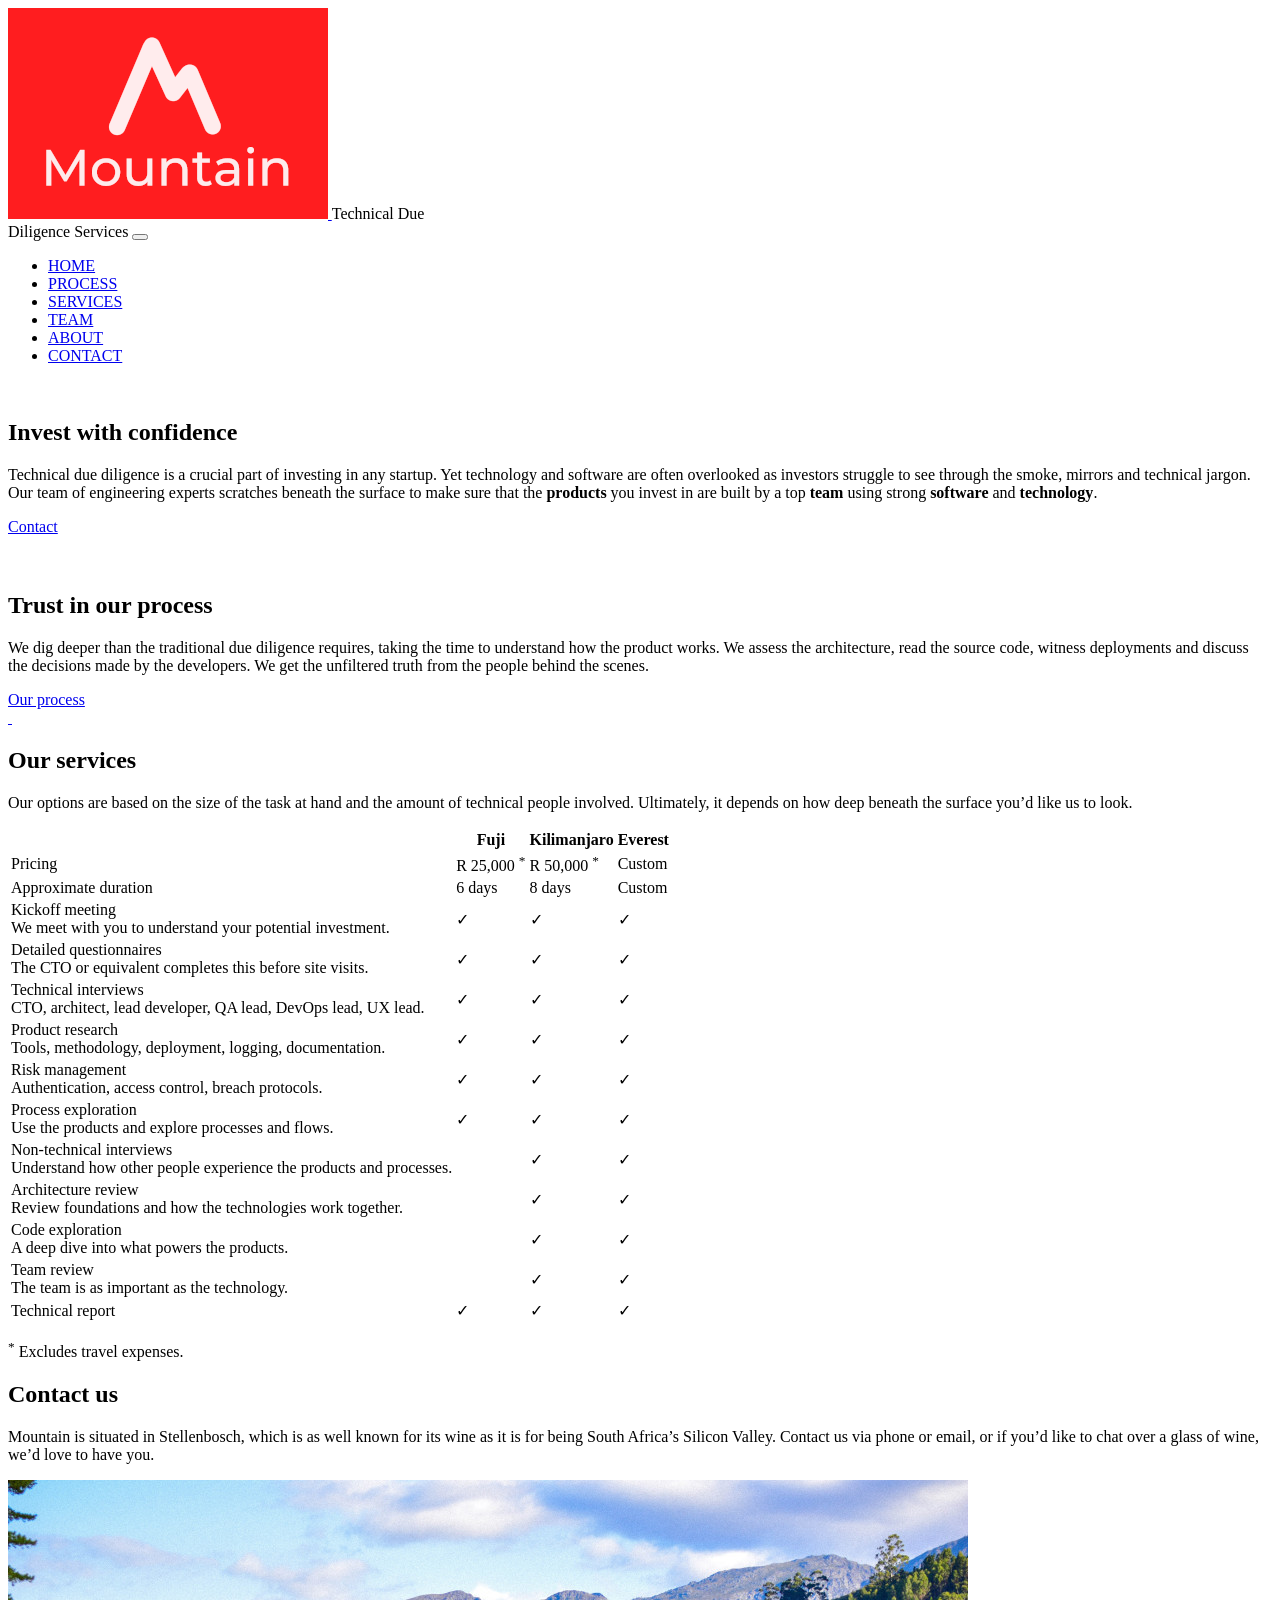
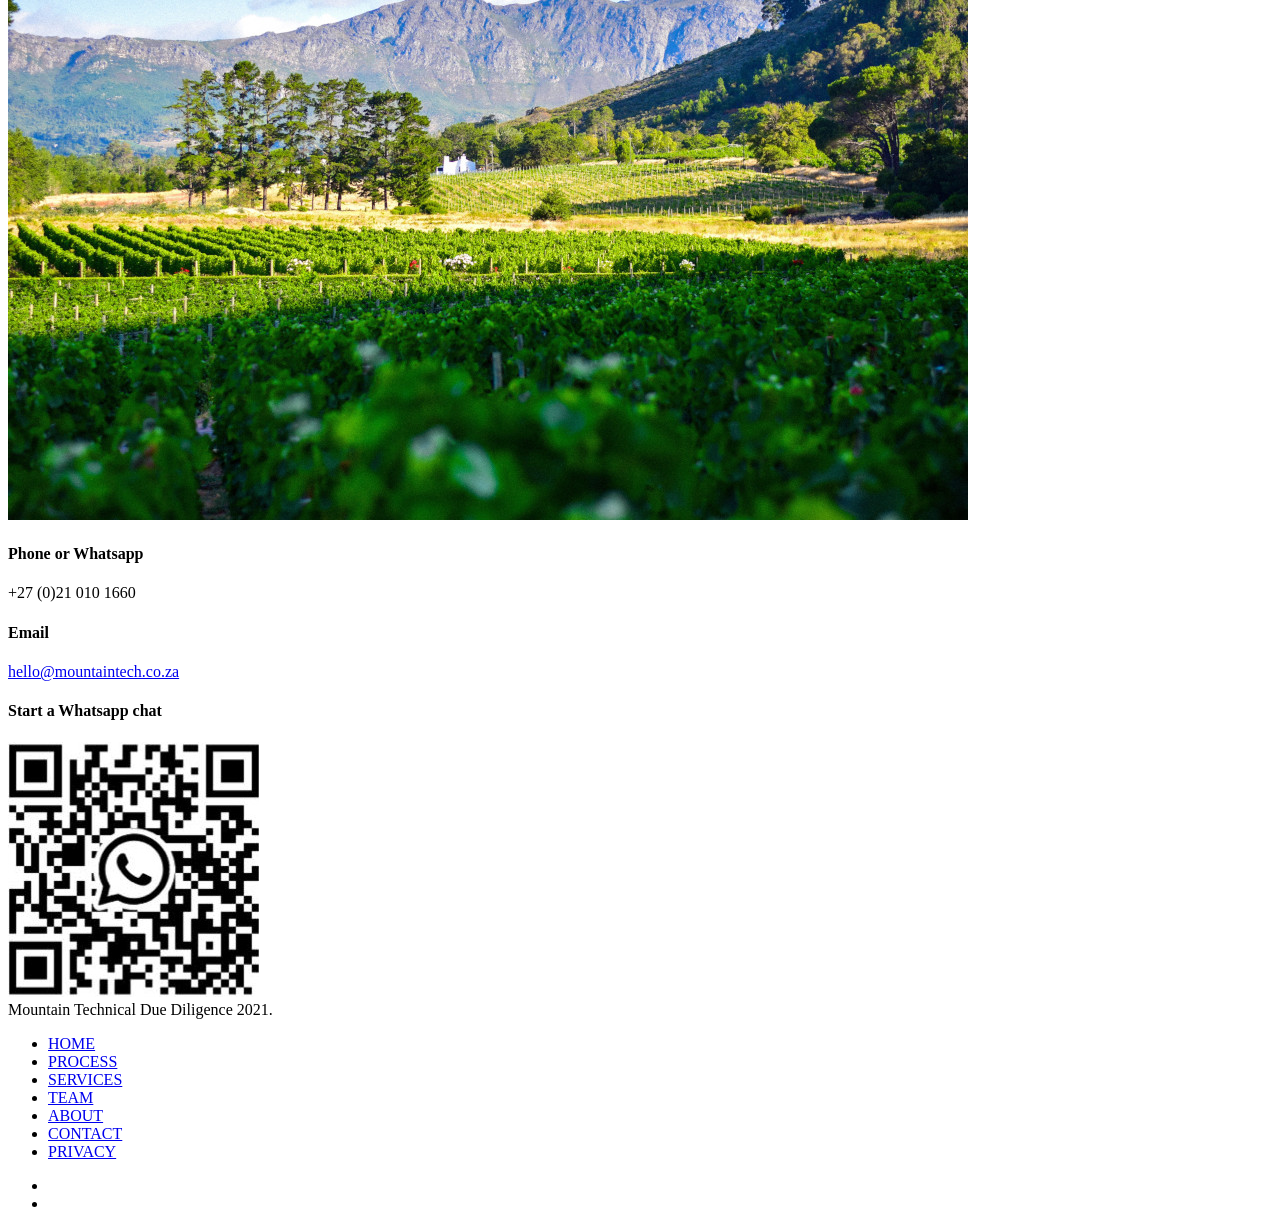
==== index.html @ 65ed91a9 "Initial import" ====
<!DOCTYPE html>
<html lang="en">

<head>
	<meta name="generator" content="Hugo 0.88.1" />

    <meta charset="UTF-8"/>
<meta name="viewport" content="width=device-width, initial-scale=1.0"/>
<meta http-equiv="X-UA-Compatible" content="ie=edge"/>
<meta name="description" content="Mountain Technical Due Diligence Services lets investors invest with confidence in software and technology companies and start-ups.">

<title>Mountain - Technical Due Diligence Services</title>
<style>
     
    .rad-fade-in {
        will-change: opacity, transform;
        animation-name: rad-fade-in-fallback;
        animation-duration: 5s;
        animation-fill-mode: both;
    }

    @keyframes rad-fade-in-fallback {
        0% {
            opacity: 0;
        }

        75% {
            opacity: 0;
        }

        100% {
            opacity: 1;
        }
    }

    .fonts-loaded .rad-fade-in.rad-waiting {
        animation-name: none;
        opacity: 0;
    }

    .fonts-loaded .rad-fade-in.rad-animate {
        animation-name: rad-fade-in;
        animation-duration: 1.1s;
        animation-fill-mode: both;
    }

    @keyframes rad-fade-in {
        0% {
            opacity: 0;
        }

        100% {
            opacity: 1;
        }
    }

     
    .rad-fade-in-long {
        will-change: opacity, transform;
        animation-name: rad-fade-in-long-fallback;
        animation-duration: 8s;
        animation-fill-mode: both;
    }

    @keyframes rad-fade-in-long-fallback {
        0% {
            opacity: 0;
        }

        75% {
            opacity: 0;
        }

        100% {
            opacity: 1;
        }
    }

    .fonts-loaded .rad-fade-in-long.rad-waiting {
        animation-name: none;
        opacity: 0;
    }

    .fonts-loaded .rad-fade-in-long.rad-animate {
        animation-name: rad-fade-in-long;
        animation-duration: 2s;
        animation-fill-mode: both;
    }

    @keyframes rad-fade-in-long {
        0% {
            opacity: 0;
        }

        20% {
            opacity: 0;
        }

        100% {
            opacity: 1;
        }
    }

     
    .rad-fade-down {
        will-change: opacity, transform;
        animation-name: rad-fade-down-fallback;
        animation-duration: 5s;
        animation-fill-mode: both;
        transform: translateY(-30px);
    }

    @keyframes rad-fade-down-fallback {
        0% {
            opacity: 0;
            transform: translateY(-30px);
        }

        75% {
            opacity: 0;
            transform: translateY(-30px);
        }

        100% {
            opacity: 1;
            transform: translateY(0);
        }
    }

    .fonts-loaded .rad-fade-down.rad-waiting {
        animation-name: none;
        opacity: 0;
        transform: translateY(-30px);
    }

    .fonts-loaded .rad-fade-down.rad-animate {
        animation-name: rad-fade-down;
        animation-duration: 1.1s;
    }

    @keyframes rad-fade-down {
        0% {
            opacity: 0;
            transform: translateY(-30px);
        }

        100% {
            opacity: 1;
            transform: translateY(0);
        }
    }

     
    .rad-scale-down {
        will-change: opacity, transform;
        animation-name: rad-scale-down-fallback;
        animation-duration: 5s;
        animation-fill-mode: both;
        transform-origin: 50% 0;
    }

    @keyframes rad-scale-down-fallback {
        0% {
            opacity: 0;
            transform: scaleY(0.95);
        }

        75% {
            opacity: 0;
            transform: scaleY(0.95);
        }

        100% {
            opacity: 1;
            transform: scaleY(1);
        }
    }

    .fonts-loaded .rad-scale-down.rad-waiting {
        animation-name: none;
        opacity: 0;
        transform: scaleY(0.95);
    }

    .fonts-loaded .rad-scale-down.rad-animate {
        animation-name: rad-scale-down;
        animation-duration: 1.1s;
        animation-fill-mode: both;
    }

    @keyframes rad-scale-down {
        0% {
            opacity: 0;
            transform: scaleY(0.95);
        }

        100% {
            opacity: 1;
            transform: scaleY(1);
        }
    }
</style>


<link rel="stylesheet" href="https://mountaintech.co.za/css/main.css"/>

<link rel="stylesheet" href="https://mountaintech.co.za/css/rad-icons.css"/>

<link rel="stylesheet" href="https://mountaintech.co.za/css/custom.css"/>



<script async src="https://www.googletagmanager.com/gtag/js?id=G-K83ETM5G58"></script>
<script>
  window.dataLayer = window.dataLayer || [];
  function gtag(){dataLayer.push(arguments);}
  gtag('js', new Date());

  gtag('config', 'G-K83ETM5G58');
</script>

<link rel="apple-touch-icon" sizes="180x180" href="/apple-touch-icon.png">
<link rel="icon" type="image/png" sizes="32x32" href="/favicon-32x32.png">
<link rel="icon" type="image/png" sizes="16x16" href="/favicon-16x16.png">
<link rel="manifest" href="/site.webmanifest">


    


</head>

<body>

	<header class="header fixed-top rad-animation-group" id="header">
  <div class="container rad-fade-in">
    <nav class="navbar navbar-expand-lg navbar-light p-0">
      <a class="navbar-brand" href="https://mountaintech.co.za/">
      
        <img
          class="img-responsive"          
          src="/img/logo-transparent.png"
          srcset="/img/logo-transparent.png 1x, /img/logo-transparent@2x.png 2x"
          alt="Header Logo"
        />
      </a>
      <span class="ml-2">
      Technical Due<br />Diligence Services
      </span>
      <button
        class="navbar-toggler"
        type="button"
        data-toggle="collapse"
        data-target="#navbarSupportedContent, #header"
        aria-controls="navbarSupportedContent"
        aria-expanded="false"
        aria-label="Toggle navigation"
      >
        <span class="navbar-toggler-icon"></span>
      </button>

      <div class="collapse navbar-collapse" id="navbarSupportedContent">
        <ul class="navbar-nav ml-lg-auto">
          <li class="nav-item">
            <a class="nav-link" href="https://mountaintech.co.za/">HOME</a>
          </li>
          
          <li class="nav-item">
            <a data-scroll class="nav-link" href="/process/"
              >PROCESS</a
            >
          </li>
          
          <li class="nav-item">
            <a data-scroll class="nav-link" href="/#services"
              >SERVICES</a
            >
          </li>
          
          <li class="nav-item">
            <a data-scroll class="nav-link" href="/team/"
              >TEAM</a
            >
          </li>
          
          <li class="nav-item">
            <a data-scroll class="nav-link" href="/about-us/"
              >ABOUT</a
            >
          </li>
          
          <li class="nav-item">
            <a data-scroll class="nav-link" href="/#contact"
              >CONTACT</a
            >
          </li>
          
        </ul>
      </div>
    </nav>
  </div>
</header>


	
	
<section class="rad-showcase rad-showcase--index rad-animation-group rad-fade-down">
  <div class="rad-showcase__bg">
    <img
      class="lozad img-responsive"
      src="[data-uri]"
      data-src="https://mountaintech.co.za/img/showcase/showcase.png"
      data-srcset="https://mountaintech.co.za/img/showcase/showcase.png 1x, https://mountaintech.co.za/img/showcase/showcase@2x.png 2x"
      alt=""
    />
  </div>
  <div class="container">
    <div class="row">
      <div class="col-12 col-sm-12 col-md-8 col-lg-7 col-xl-6 mt-lg-0 mt-sm-4">
        <h1 class="display-1">
          Invest with confidence
          <br />
          <span
            ></span
          >
        </h1>
        <p class="lead">
          Technical due diligence is a crucial part of investing in any startup. Yet technology and software are often overlooked as investors struggle to see through the smoke, mirrors and technical jargon. Our team of engineering experts scratches beneath the surface to make sure that the <b>products</b> you invest in are built by a top <b>team</b> using strong <b>software</b> and <b>technology</b>.
        </p>
        <a
          href="#contact"
          class="btn btn-primary"
        >
          <i class="icon-mail-fill"></i>
          Contact
        </a>
      </div>
    </div>
    
  </div>
  <div class="rad-showcase__bg rad-showcase__bg--mobile">
    <img
      class="lozad img-responsive"
      src="[data-uri]"
      data-src="https://mountaintech.co.za/img/showcase/showcase-mobile.jpg"
      alt=""
    />
  </div>
</section>


	
	
<section class="section rad-animation-group pb-0" id="about">
  <div class="container rad-fade-down">
    <div class="row d-flex flex-column-reverse flex-md-row">
      <div class="about__profile-picture col-12 col-md-6">
        <img
          class="lozad img-responsive image-left-overflow"
          src="[data-uri]"
          data-src="https://mountaintech.co.za/img/who-am-i/user-picture.png"
          data-srcset="https://mountaintech.co.za/img/who-am-i/user-picture.png 1x, https://mountaintech.co.za/img/who-am-i/user-picture@2x.png 2x"
          alt="Profile Picture"
        />
      </div>
      <div class="col-12 col-md-6 my-auto my-auto">
        <h2>Trust in our process</h2>
        <p class="lead">
          <p class="lead"> We dig deeper than the traditional due diligence requires, taking the time to understand how the product works. We assess the architecture, read the source code, witness deployments and discuss the decisions made by the developers. We get the unfiltered truth from the people behind the scenes. </p>
        </p>
        <a
          href="https://mountaintech.co.za/process/"
          class="btn btn-primary"
        >
          <i class="icon-smile-fill"></i>
          Our process
        </a>
      </div>
    </div>
  </div>
</section>


	
	


<a href="." name="services">&nbsp;</a>
<section class="section rad-animation-group" id="services">
    <div class="container">
        <div class="row rad-fade-down">
            <div class="col-12">
                <h2>Our services</h2>
                <p class="lead">
                Our options are based on the size of the task at hand and the amount of technical people involved. Ultimately, it depends on how deep beneath the surface you’d like us to look. 
                </p>

                <div class="row pt-2 pt-md-4">

                <table class="table">
                    <thead>
                        <tr>
                            <th></th>
                            <th>Fuji</th>
                            <th>Kilimanjaro</th>
                            <th>Everest</th>
                        </tr>
                    </thead>
                    <tbody>

                        <tr>
                            <td>
                                Pricing
                            </td>
                            <td>R 25,000 <sup>*</sup></td>
                            <td>R 50,000 <sup>*</sup></td>
                            <td>Custom</td>
                        </tr>

                        <tr>
                            <td>
                                Approximate duration
                            </td>
                            <td>6 days</td>
                            <td>8 days</td>
                            <td>Custom</td>
                        </tr>

                        <tr>
                            <td>
                                Kickoff meeting<br />
                                <span>We meet with you to understand your potential investment.</span>
                            </td>
                            <td>&#10003;</td>
                            <td>&#10003;</td>
                            <td>&#10003;</td>
                        </tr>
                        <tr>
                            <td>
                                Detailed questionnaires<br />
                                <span>The CTO or equivalent completes this before site visits.</span>
                            </td>
                            <td>&#10003;</td>
                            <td>&#10003;</td>
                            <td>&#10003;</td>
                        </tr>

                        <tr>
                            <td>
                                Technical interviews<br />
                                <span>CTO, architect, lead developer, QA lead, DevOps lead, UX lead.</span>
                            </td>
                            <td>&#10003;</td>
                            <td>&#10003;</td>
                            <td>&#10003;</td>
                        </tr>

                        <tr>
                            <td>
                                Product research<br/>
                                <span>Tools, methodology, deployment, logging, documentation.</span>
                            </td>
                            <td>&#10003;</td>
                            <td>&#10003;</td>
                            <td>&#10003;</td>
                        </tr>

                        <tr>
                            <td>
                                Risk management<br />
                                <span>Authentication, access control, breach protocols.</span>
                            </td>
                            <td>&#10003;</td>
                            <td>&#10003;</td>
                            <td>&#10003;</td>
                        </tr>

                        <tr>
                            <td>
                                Process exploration<br />
                                <span>Use the products and explore processes and flows.</span>
                            </td>
                            <td>&#10003;</td>
                            <td>&#10003;</td>
                            <td>&#10003;</td>
                        </tr>

                        <tr>
                            <td>
                                Non-technical interviews<br />
                                <span>Understand how other people experience the products and processes.</span>
                            </td>
                            <td></td>
                            <td>&#10003;</td>
                            <td>&#10003;</td>
                        </tr>

                        <tr>
                            <td>
                                Architecture review<br />
                                <span>Review foundations and how the technologies work together.</span>
                            </td>
                            <td></td>
                            <td>&#10003;</td>
                            <td>&#10003;</td>
                        </tr>

                        <tr>
                            <td>
                                Code exploration<br />
                                <span>A deep dive into what powers the products.</span>
                            </td>
                            <td></td>
                            <td>&#10003;</td>
                            <td>&#10003;</td>
                        </tr>

                        <tr>
                            <td>
                                Team review<br />
                                <span>The team is as important as the technology.</span>
                            </td>
                            <td></td>
                            <td>&#10003;</td>
                            <td>&#10003;</td>
                        </tr>

                        <tr>
                            <td>
                                Technical report
                            </td>
                            <td>&#10003;</td>
                            <td>&#10003;</td>
                            <td>&#10003;</td>
                        </tr>

                    </tbody>
                </table>
                </div>

                <p><sup>*</sup> Excludes travel expenses.</p>
            </div>
        </div>
    </div>
</section>


	
	

	
	
<section id="contact" class="section section--contact pt-0">
    <div class="container">
        <div class="contact">
            <h2>Contact us</h2>
            <div class="row pt-2">
                <div class="col-12 col-lg-7">
                Mountain is situated in Stellenbosch, which is as well known for its wine as it is for
                being South Africa’s Silicon Valley. Contact us via phone or email, or if you’d like to chat over a glass of wine,
                we’d love to have you.
                <p class="mt-2">
                <img src="img/vineyard.jpg" />
                </p>
                
                </div>
                <div class="col-12 col-lg-5 contact__info">
                    <h4>Phone or Whatsapp</h4>
                    <span>&#43;27 (0)21 010 1660</span>
                    <h4>Email</h4>
                    <span><a href="mailto:hello@mountaintech.co.za">hello@mountaintech.co.za</a></span>
                    
                    <h4>Start a Whatsapp chat</h4>
                    <img class="whatsapp" src="img/whatsapp.jpg" />
                </div>
            </div>
        </div>
    </div>
</section>


	

	<footer class="footer">
  <div class="container">
    <div class="footer__left">
      <div class="footer__copy">
        Mountain Technical Due Diligence 2021.
      </div>
    </div>
    <div class="footer__links">
      <ul class="navbar-nav ">
        <li class="nav-item">
          <a class="nav-link" href="/">HOME</a>
        </li>
        
        <li class="nav-item">
          <a class="nav-link" href="/process/">PROCESS</a>
        </li>
        
        <li class="nav-item">
          <a class="nav-link" href="/#services">SERVICES</a>
        </li>
        
        <li class="nav-item">
          <a class="nav-link" href="/team/">TEAM</a>
        </li>
        
        <li class="nav-item">
          <a class="nav-link" href="/about-us/">ABOUT</a>
        </li>
        
        <li class="nav-item">
          <a class="nav-link" href="/#contact">CONTACT</a>
        </li>
        
        <li class="nav-item">
          <a class="nav-link" href="/privacy/">PRIVACY</a>
        </li>
        
      </ul>
    </div>
    <div class="footer__right">
        <ul class="navbar-nav ">
        
        <li class="nav-item">
        <a href="https://www.linkedin.com/company/mountaintech/" target="_blank" class="nav-link"
          ><i class="icon-linkedin-line"></i
        ></a>
        </li>
        
        <li class="nav-item">
        <a href="https://twitter.com/mountaintek" target="_blank" class="nav-link"
          ><i class="icon-twitter-line"></i
        ></a>
        </li>
        
        </ul>
    </div>
  </div>
</footer>

    <script src='https://mountaintech.co.za/js/rad-animations.js'></script>
<script src='https://mountaintech.co.za/js/library/lozad.min.js'></script>
<script>
  window.addEventListener("load", function() {
    var observer = window.lozad(".lozad", {
      rootMargin: window.innerHeight / 2 + "px 0px",
      threshold: 0.01
    }); 
    observer.observe();
  });
</script>
<script src='https://mountaintech.co.za/js/library/jquery-3.3.1.slim.min.js'></script>
<script src='https://mountaintech.co.za/js/library/bootstrap.min.js'></script>
<script src='https://mountaintech.co.za/js/sticky-header.js'></script>
<script src='https://mountaintech.co.za/js/library/smooth-scroll.polyfills.min.js'></script>
<script src='https://mountaintech.co.za/js/library/fontfaceobserver.js'></script>
<script>
  (function(w) {
    
    if (w.document.documentElement.className.indexOf("fonts-loaded") > -1) {
      return;
    }
    var fontA = new w.FontFaceObserver("Inter", {
      weight: 300
    });
    var fontB = new w.FontFaceObserver("Inter", {
      weight: 400
    });
    var fontC = new w.FontFaceObserver("Inter", {
      weight: 500
    });
    var fontD = new w.FontFaceObserver("Inter", {
      weight: 600
    });
    var fontE = new w.FontFaceObserver("Inter", {
      weight: 700
    });
    var fontF = new w.FontFaceObserver("Inter", {
      weight: 900
    });
    w.Promise.all([fontA.load(), fontC.load(), fontF.load()]).then(function() {
      w.document.documentElement.className += " fonts-loaded";
    });
  })(this);
</script>
<script>
  const scroll = new SmoothScroll('a[href*="#"]');
    $('a.nav-link').on('click', () => {
      const navbar = $('.navbar-collapse');
      if (navbar && navbar.hasClass('show')) {
        $('.navbar-toggler').click();
      }
    })
</script>

</body>

</html>
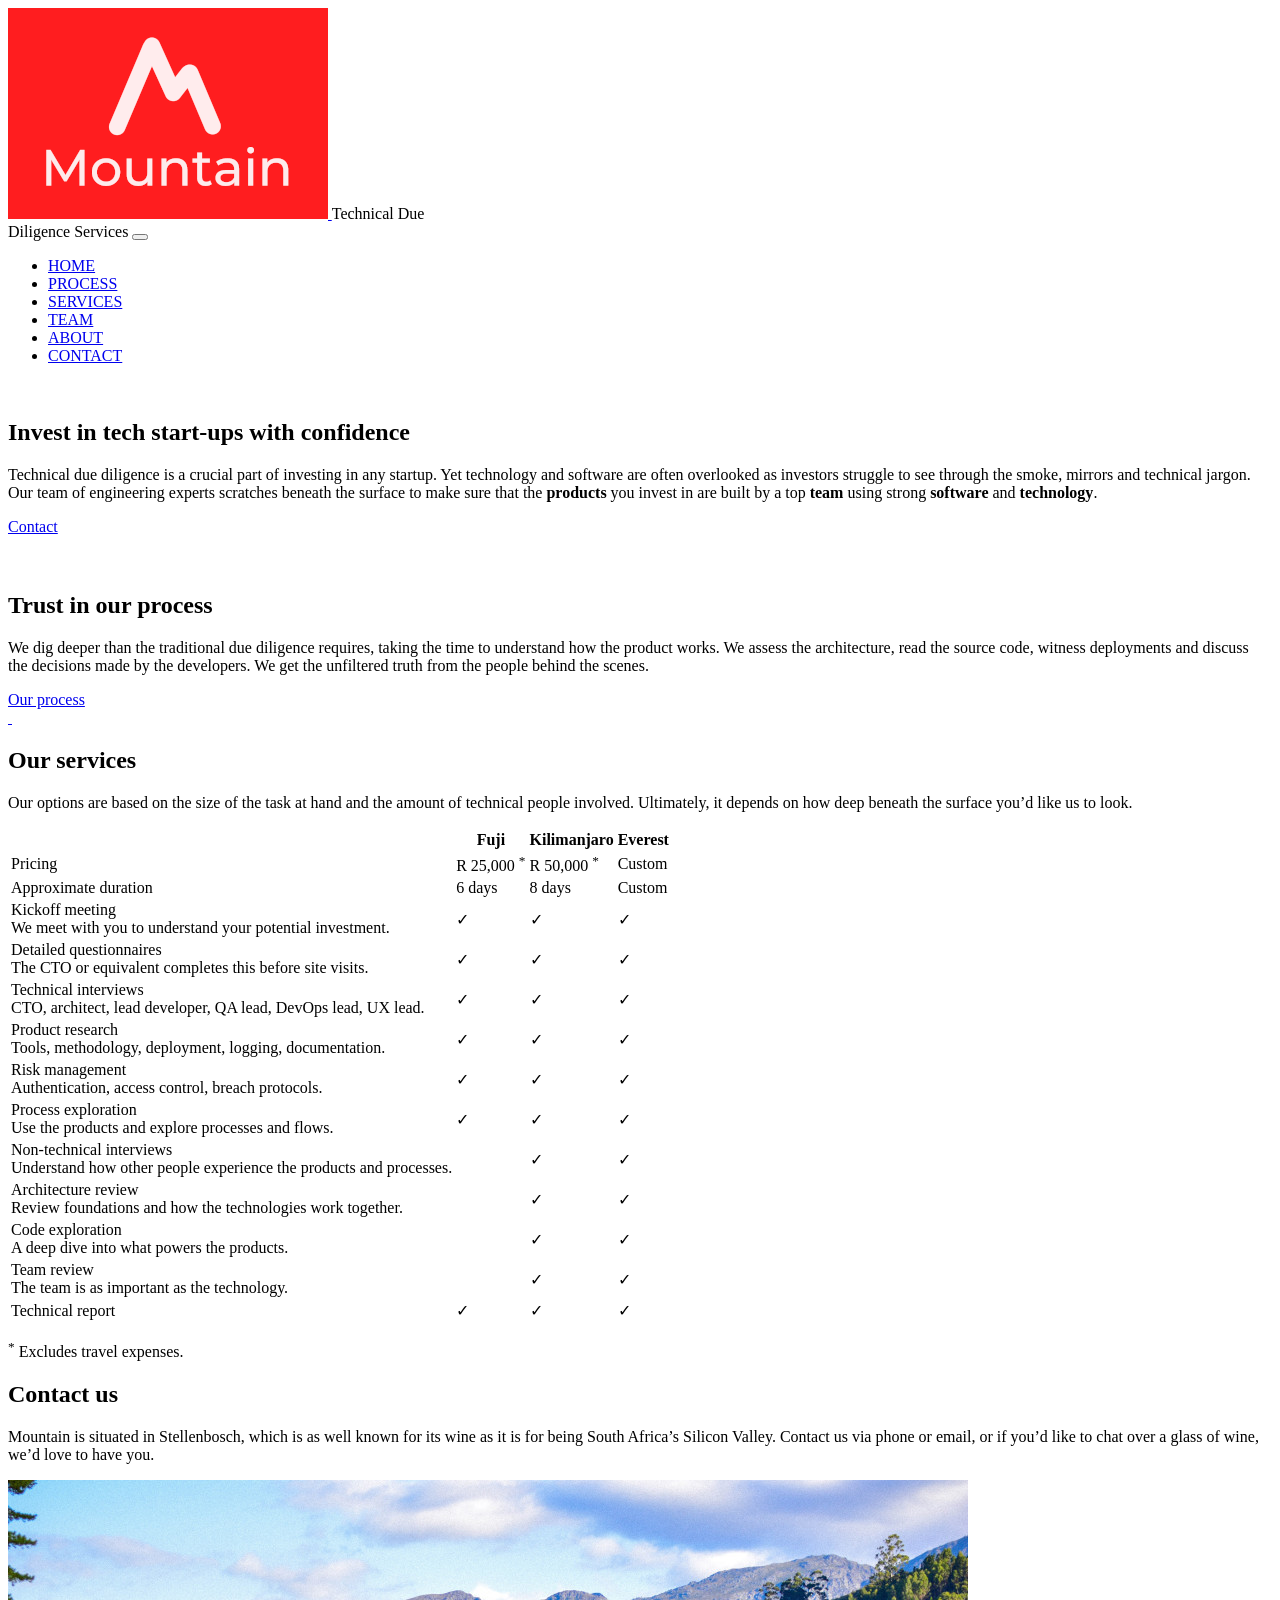
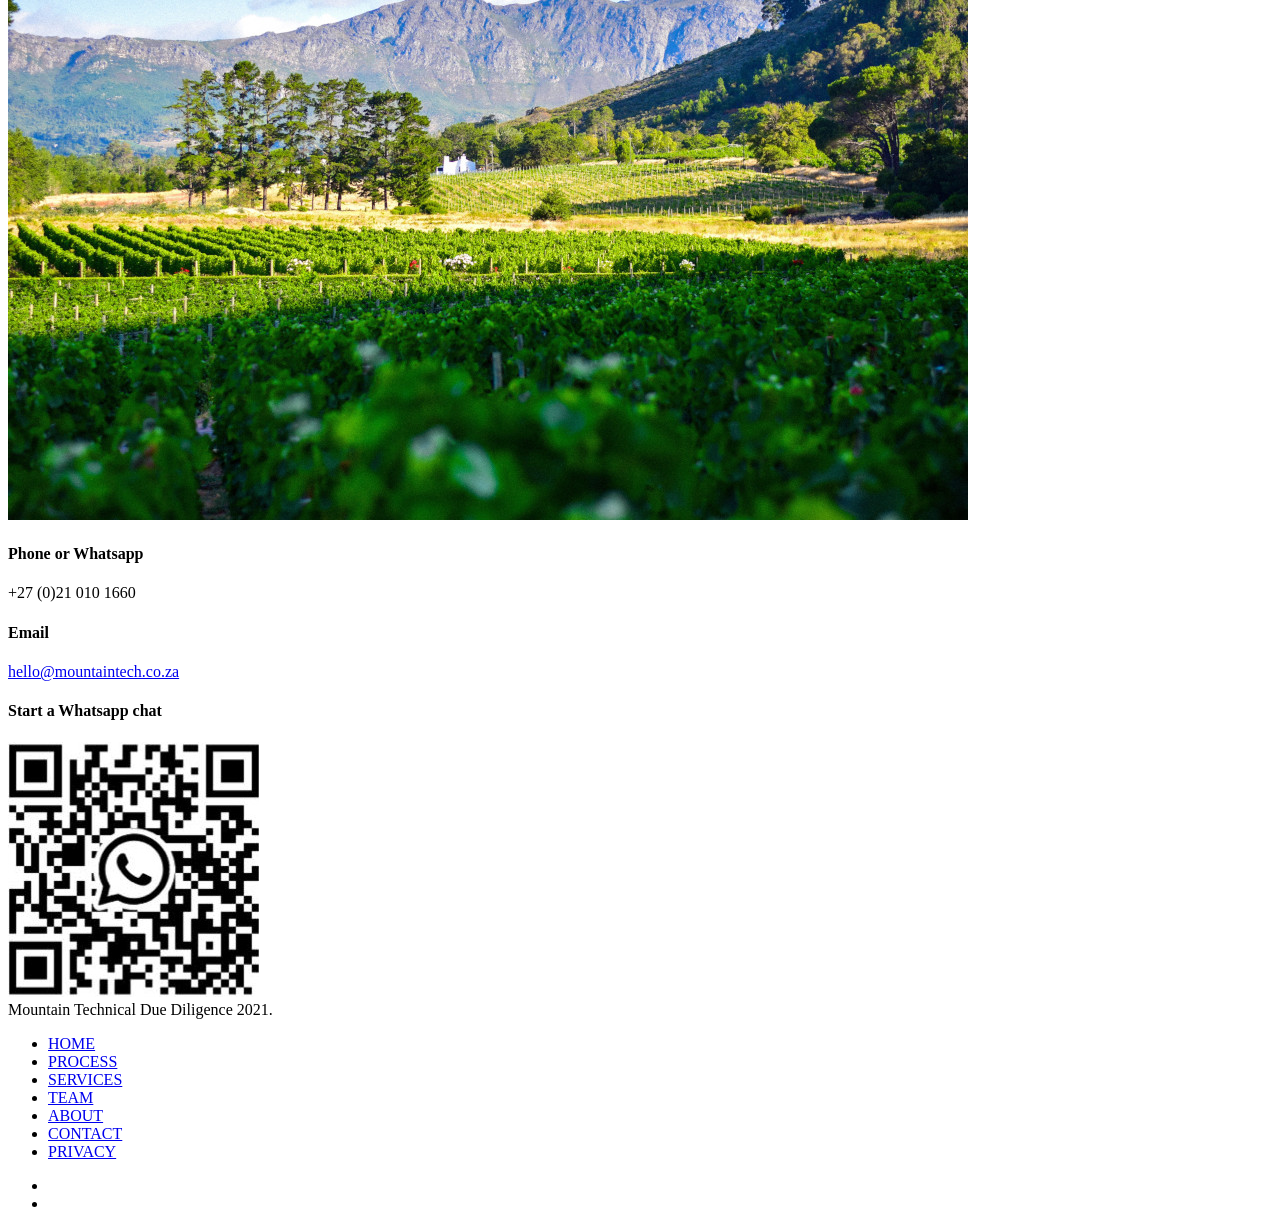
==== commit 133b1ad7: "Better index" ====
--- a/index.html
+++ b/index.html
@@ -319,7 +319,7 @@
     <div class="row">
       <div class="col-12 col-sm-12 col-md-8 col-lg-7 col-xl-6 mt-lg-0 mt-sm-4">
         <h1 class="display-1">
-          Invest with confidence
+          Invest in tech start-ups with confidence
           <br />
           <span
             ></span
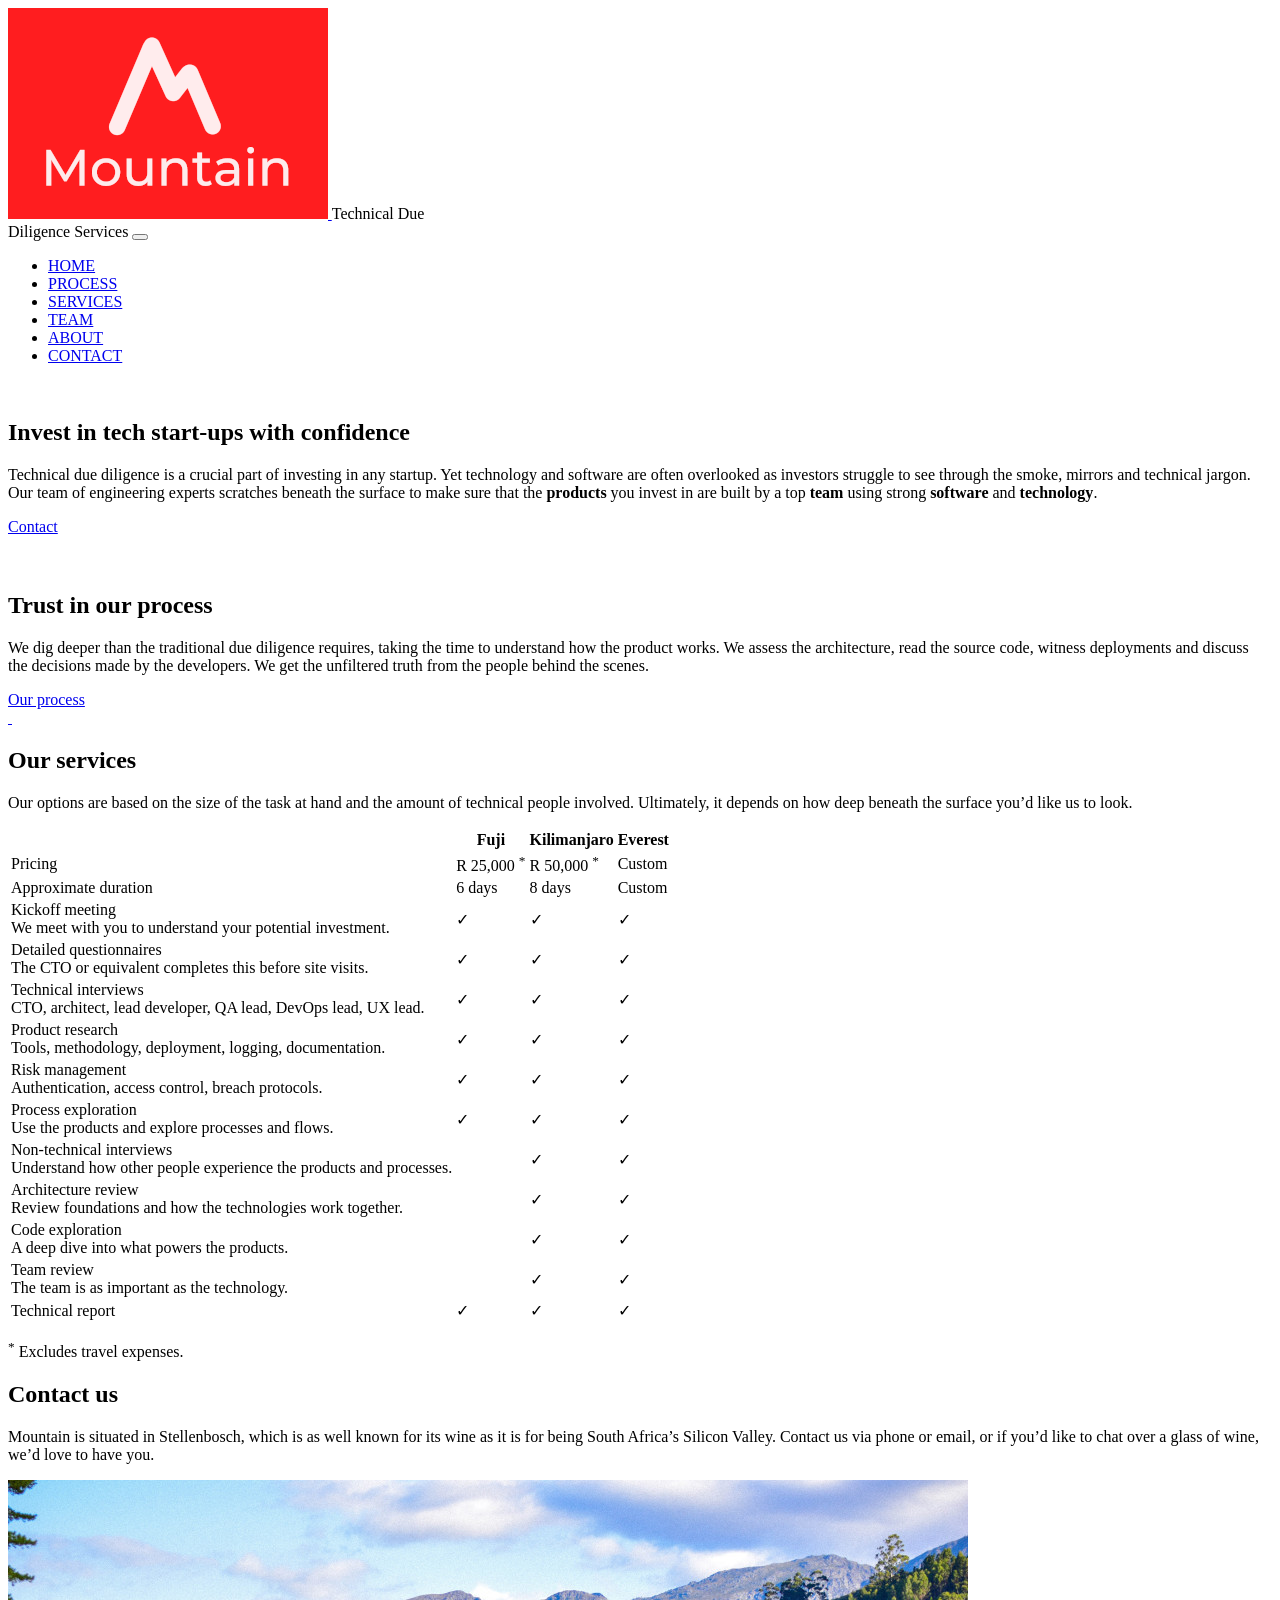
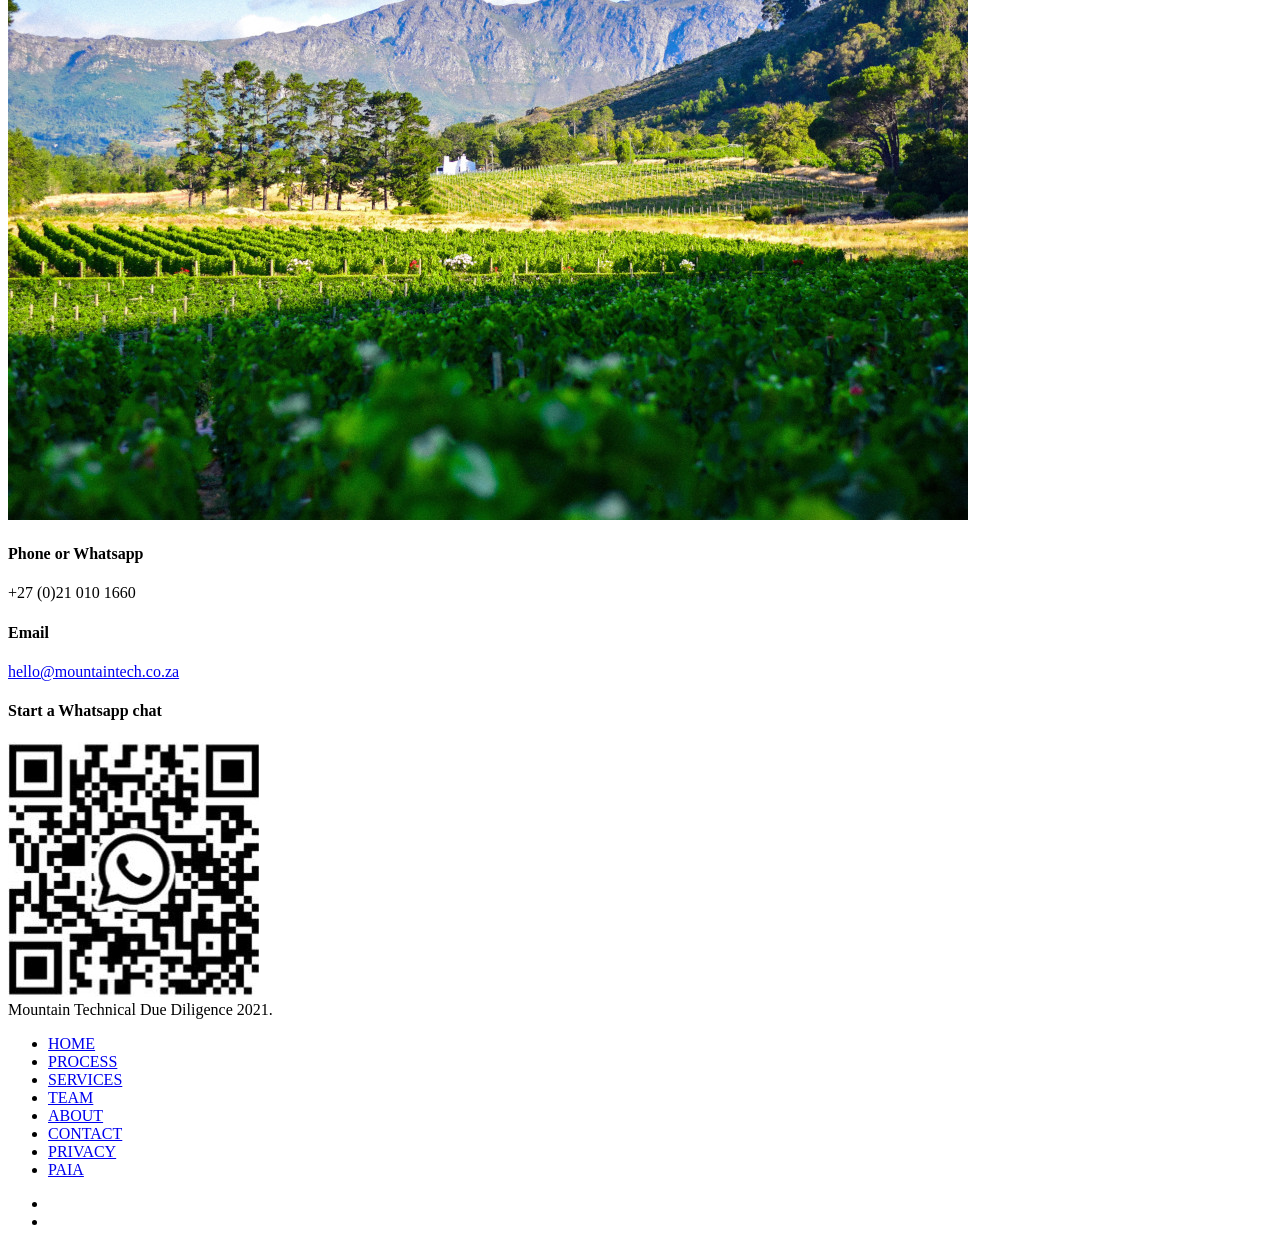
==== commit c7bf25b6: "Paia manual" ====
--- a/index.html
+++ b/index.html
@@ -619,6 +619,10 @@
           <a class="nav-link" href="/privacy/">PRIVACY</a>
         </li>
         
+        <li class="nav-item">
+          <a class="nav-link" href="/paia/">PAIA</a>
+        </li>
+        
       </ul>
     </div>
     <div class="footer__right">
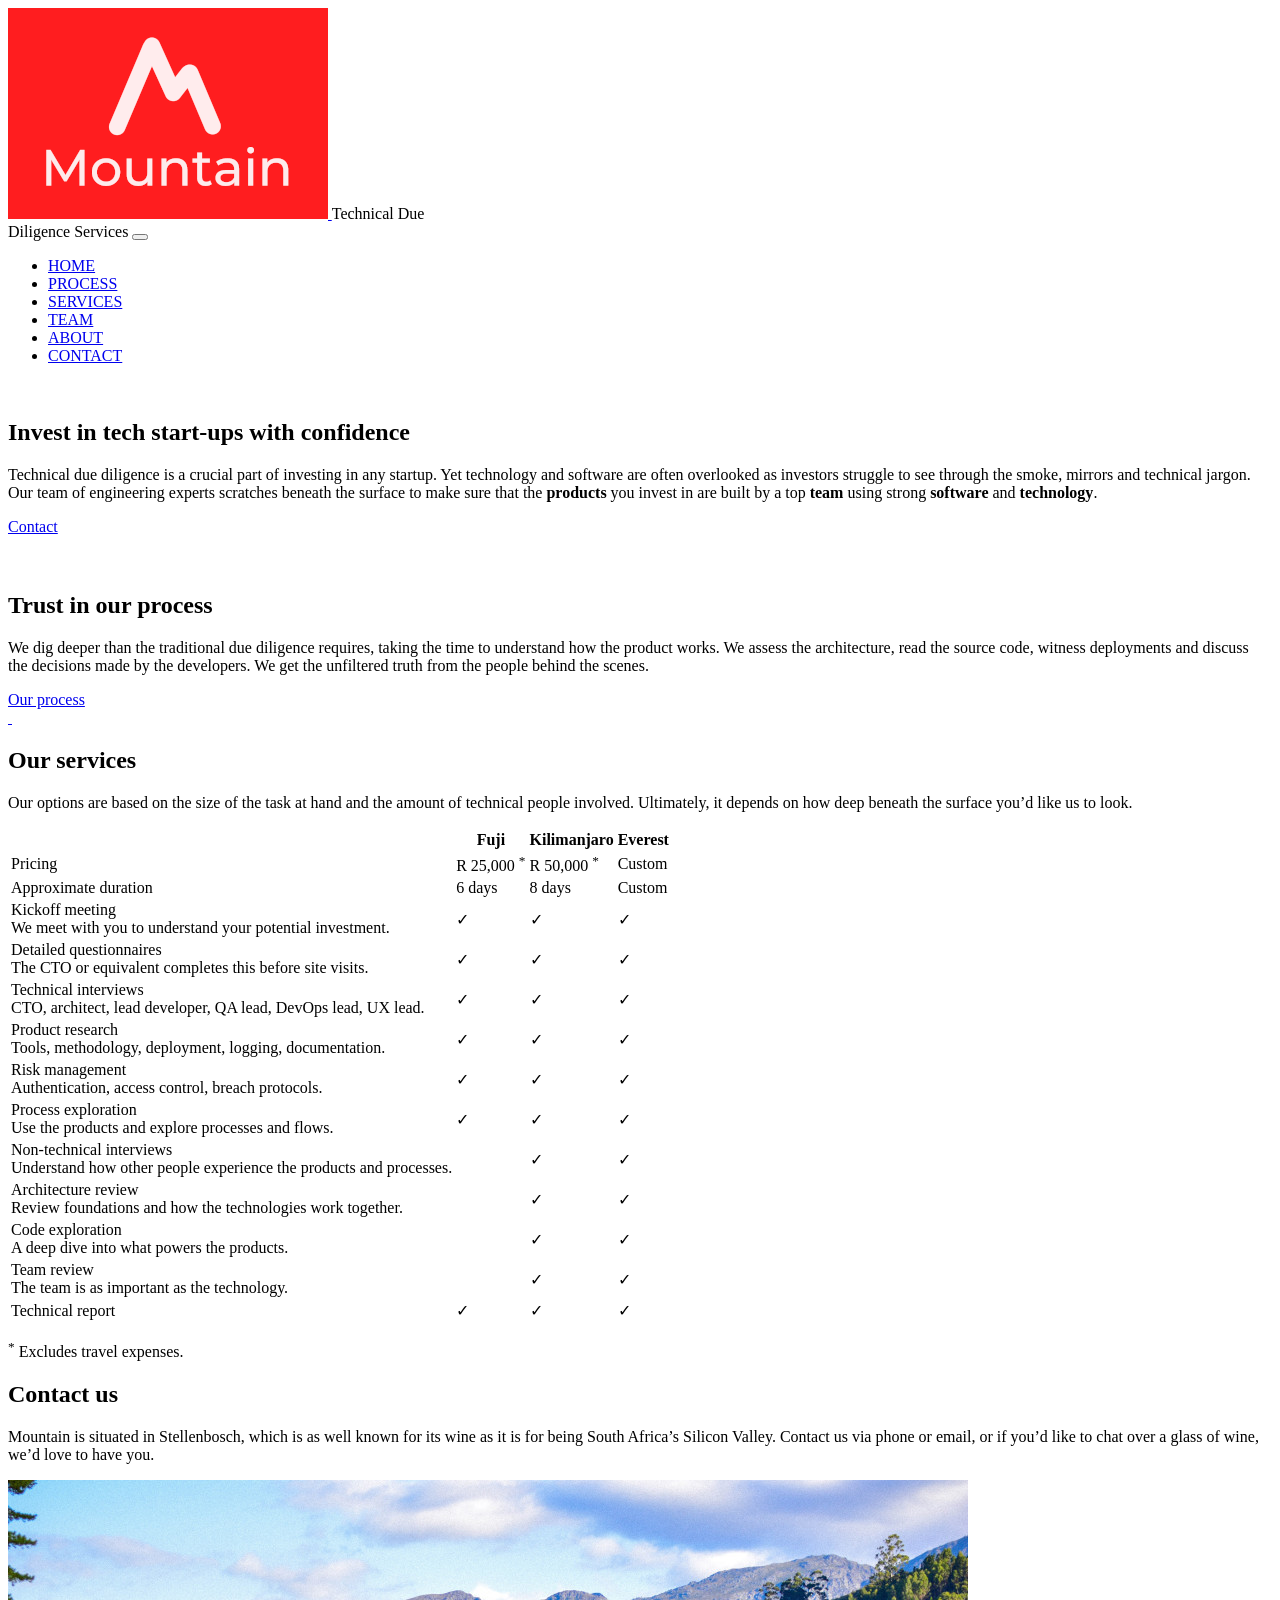
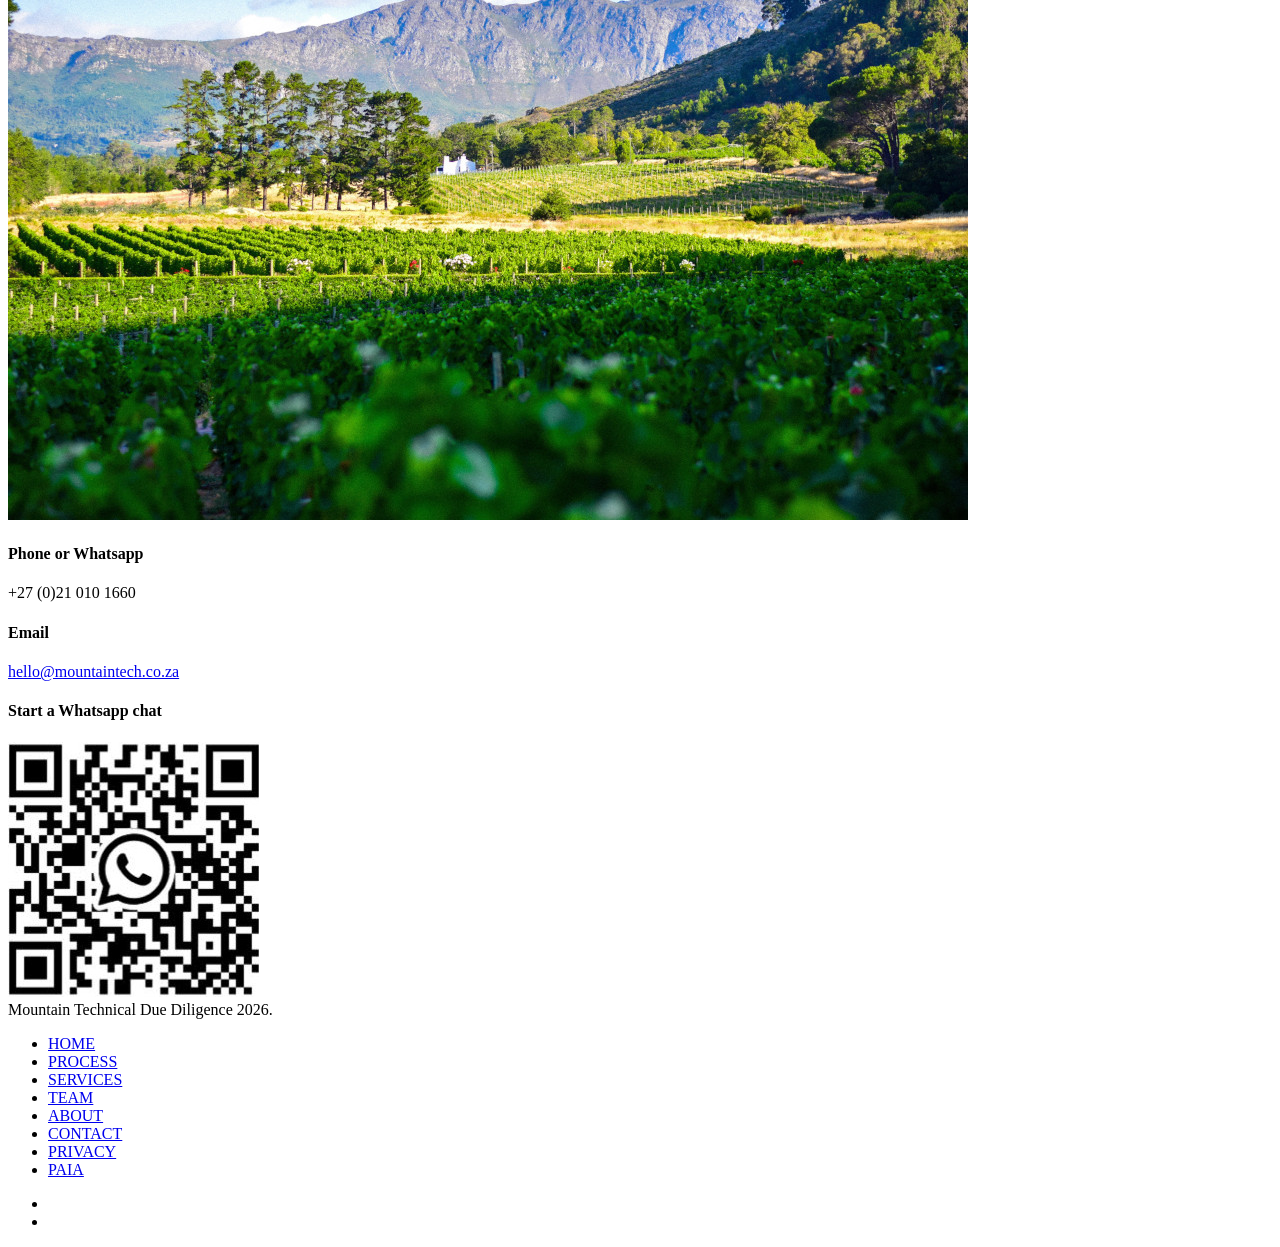
==== commit c4369af1: "Set year" ====
--- a/index.html
+++ b/index.html
@@ -586,7 +586,7 @@
   <div class="container">
     <div class="footer__left">
       <div class="footer__copy">
-        Mountain Technical Due Diligence 2021.
+        Mountain Technical Due Diligence <script>document.write(new Date().getFullYear())</script>.
       </div>
     </div>
     <div class="footer__links">
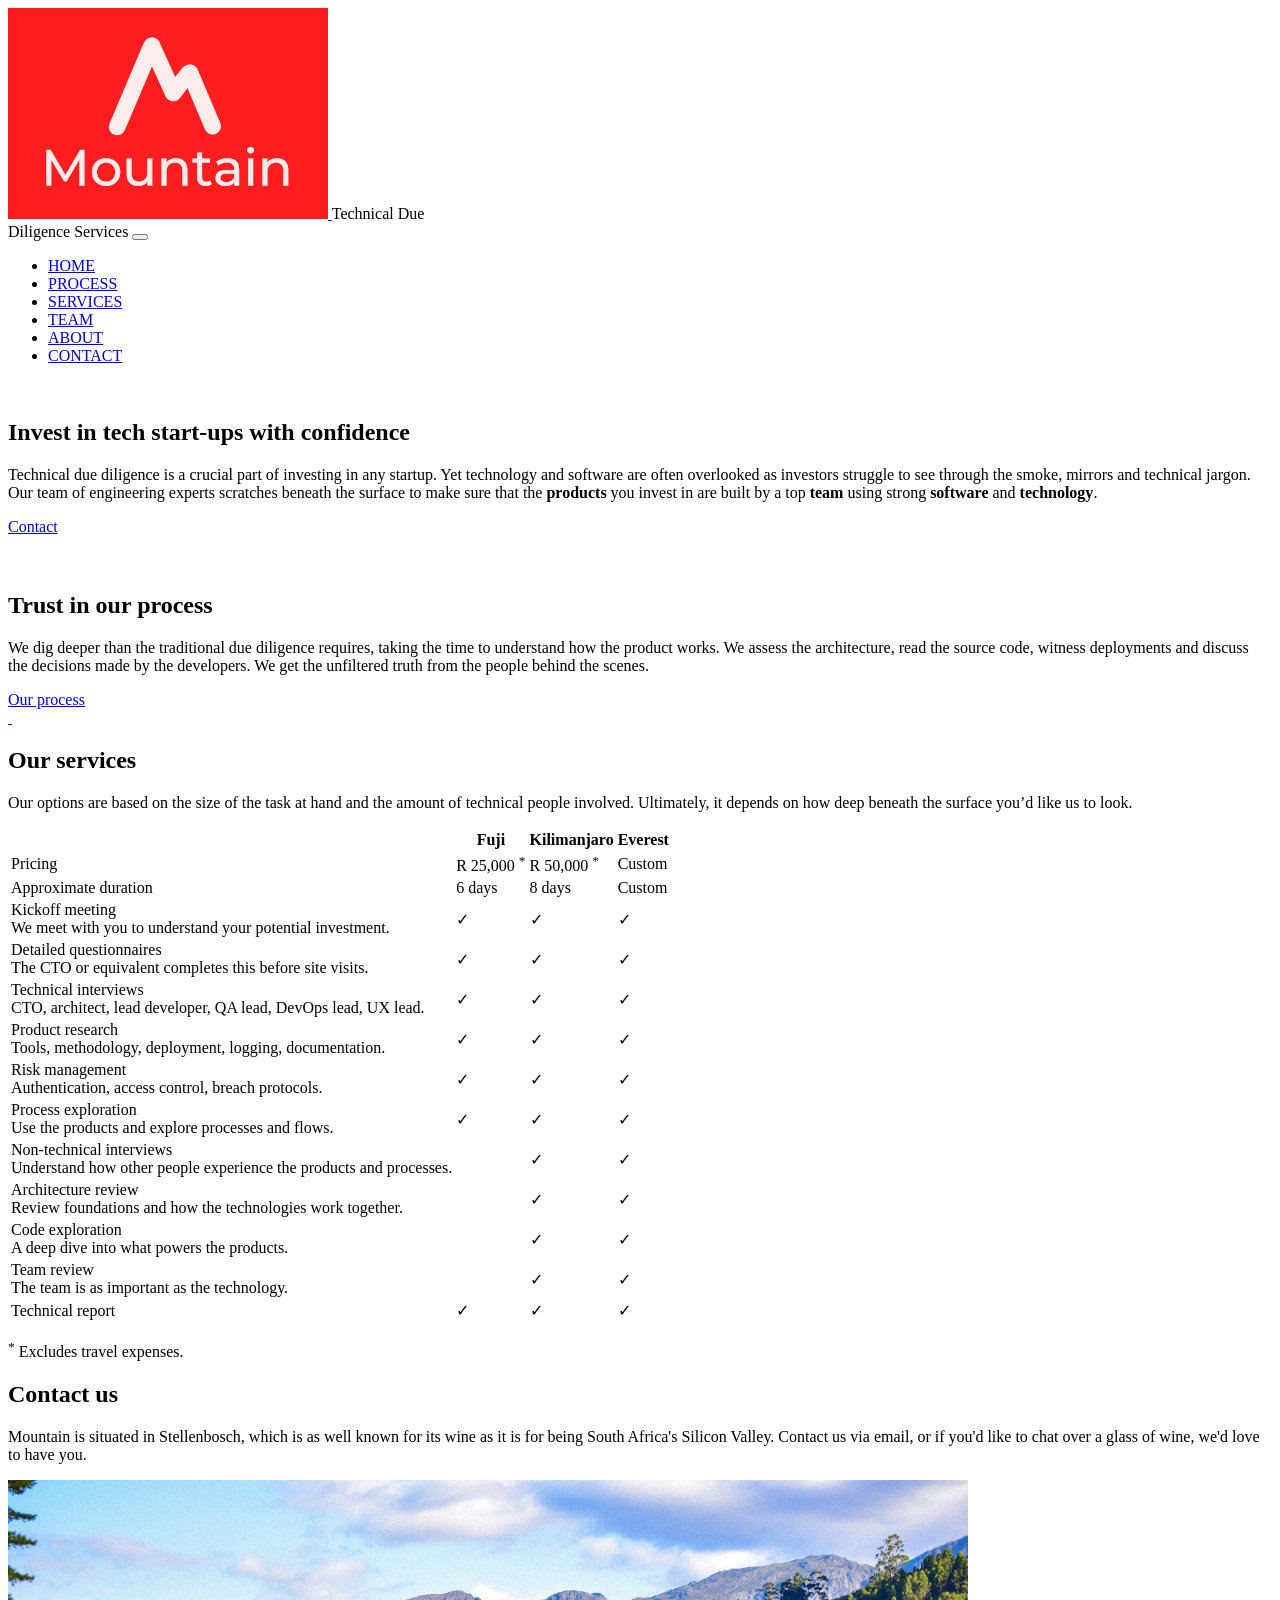
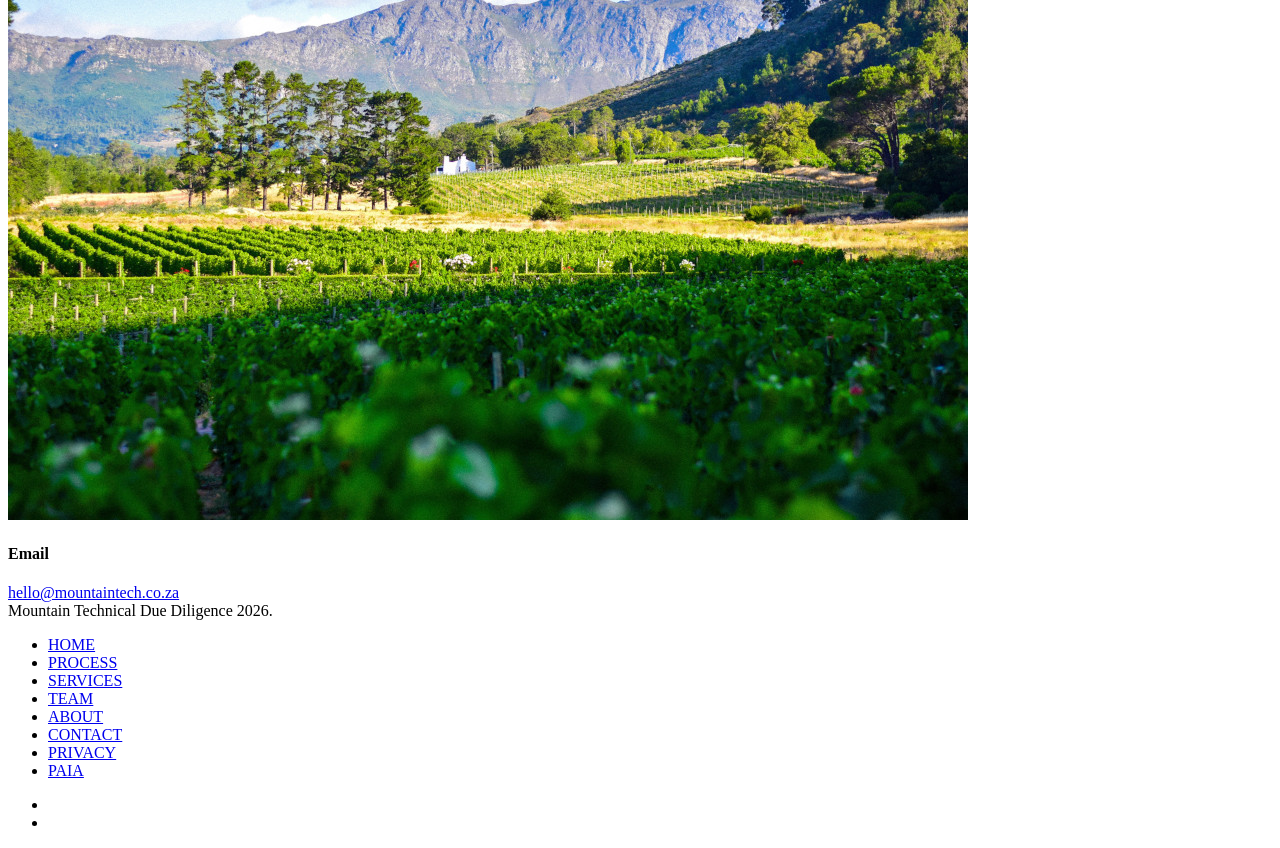
==== commit 8d184329: "Hide whatsapp" ====
--- a/index.html
+++ b/index.html
@@ -558,21 +558,16 @@
             <div class="row pt-2">
                 <div class="col-12 col-lg-7">
                 Mountain is situated in Stellenbosch, which is as well known for its wine as it is for
-                being South Africa’s Silicon Valley. Contact us via phone or email, or if you’d like to chat over a glass of wine,
-                we’d love to have you.
+                being South Africa's Silicon Valley. Contact us via email, or if you'd like to chat over a glass of wine,
+                we'd love to have you.
                 <p class="mt-2">
                 <img src="img/vineyard.jpg" />
                 </p>
                 
                 </div>
                 <div class="col-12 col-lg-5 contact__info">
-                    <h4>Phone or Whatsapp</h4>
-                    <span>&#43;27 (0)21 010 1660</span>
                     <h4>Email</h4>
                     <span><a href="mailto:hello@mountaintech.co.za">hello@mountaintech.co.za</a></span>
-                    
-                    <h4>Start a Whatsapp chat</h4>
-                    <img class="whatsapp" src="img/whatsapp.jpg" />
                 </div>
             </div>
         </div>
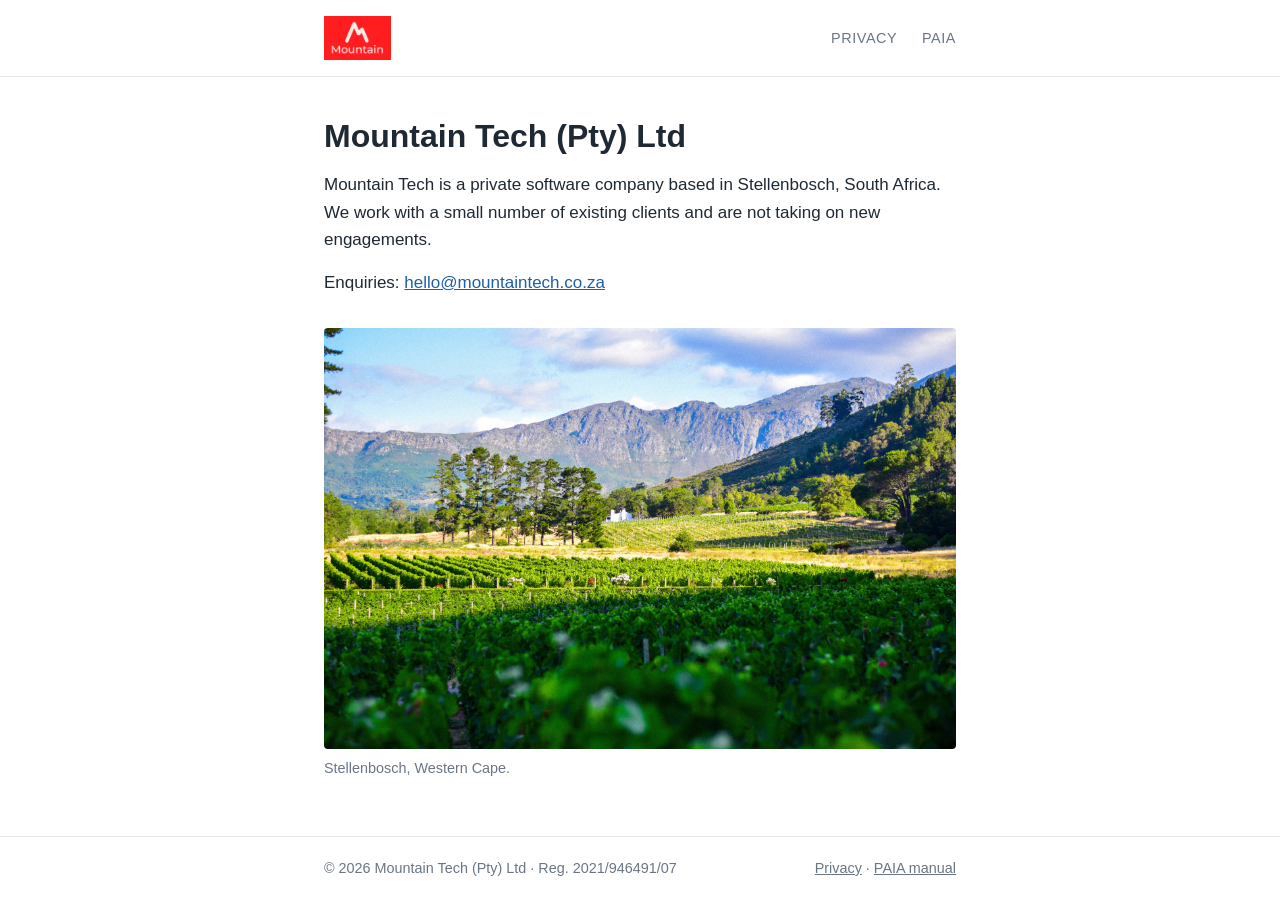
==== commit 8df96c03: "Scale site down to a compliance-only calling card Rewrite as plain HTML with one small stylesheet an" ====
--- a/index.html
+++ b/index.html
@@ -1,700 +1,46 @@
-
 <!DOCTYPE html>
 <html lang="en">
+<head>
+  <meta charset="UTF-8">
+  <meta name="viewport" content="width=device-width, initial-scale=1.0">
+  <meta name="description" content="Mountain Tech (Pty) Ltd is a private software company based in Stellenbosch, South Africa.">
+  <title>Mountain Tech (Pty) Ltd</title>
+  <link rel="stylesheet" href="/css/site.css">
+  <link rel="apple-touch-icon" sizes="180x180" href="/apple-touch-icon.png">
+  <link rel="icon" type="image/png" sizes="32x32" href="/favicon-32x32.png">
+  <link rel="icon" type="image/png" sizes="16x16" href="/favicon-16x16.png">
+  <link rel="manifest" href="/site.webmanifest">
+</head>
+<body>
+  <header class="site-header">
+    <div class="wrap">
+      <a class="brand" href="/">
+        <img src="/img/logo-transparent.png" alt="Mountain Tech">
+      </a>
+      <nav>
+        <a href="/privacy/">Privacy</a>
+        <a href="/paia/">PAIA</a>
+      </nav>
+    </div>
+  </header>
 
-<head>
-	<meta name="generator" content="Hugo 0.88.1" />
+  <main>
+    <div class="wrap">
+      <h1>Mountain Tech (Pty) Ltd</h1>
+      <p>Mountain Tech is a private software company based in Stellenbosch, South Africa. We work with a small number of existing clients and are not taking on new engagements.</p>
+      <p>Enquiries: <a href="mailto:hello@mountaintech.co.za">hello@mountaintech.co.za</a></p>
+      <figure>
+        <img src="/img/vineyard.jpg" alt="Vineyards outside Stellenbosch" width="960" height="640">
+        <figcaption>Stellenbosch, Western Cape.</figcaption>
+      </figure>
+    </div>
+  </main>
 
-    <meta charset="UTF-8"/>
-<meta name="viewport" content="width=device-width, initial-scale=1.0"/>
-<meta http-equiv="X-UA-Compatible" content="ie=edge"/>
-<meta name="description" content="Mountain Technical Due Diligence Services lets investors invest with confidence in software and technology companies and start-ups.">
-
-<title>Mountain - Technical Due Diligence Services</title>
-<style>
-     
-    .rad-fade-in {
-        will-change: opacity, transform;
-        animation-name: rad-fade-in-fallback;
-        animation-duration: 5s;
-        animation-fill-mode: both;
-    }
-
-    @keyframes rad-fade-in-fallback {
-        0% {
-            opacity: 0;
-        }
-
-        75% {
-            opacity: 0;
-        }
-
-        100% {
-            opacity: 1;
-        }
-    }
-
-    .fonts-loaded .rad-fade-in.rad-waiting {
-        animation-name: none;
-        opacity: 0;
-    }
-
-    .fonts-loaded .rad-fade-in.rad-animate {
-        animation-name: rad-fade-in;
-        animation-duration: 1.1s;
-        animation-fill-mode: both;
-    }
-
-    @keyframes rad-fade-in {
-        0% {
-            opacity: 0;
-        }
-
-        100% {
-            opacity: 1;
-        }
-    }
-
-     
-    .rad-fade-in-long {
-        will-change: opacity, transform;
-        animation-name: rad-fade-in-long-fallback;
-        animation-duration: 8s;
-        animation-fill-mode: both;
-    }
-
-    @keyframes rad-fade-in-long-fallback {
-        0% {
-            opacity: 0;
-        }
-
-        75% {
-            opacity: 0;
-        }
-
-        100% {
-            opacity: 1;
-        }
-    }
-
-    .fonts-loaded .rad-fade-in-long.rad-waiting {
-        animation-name: none;
-        opacity: 0;
-    }
-
-    .fonts-loaded .rad-fade-in-long.rad-animate {
-        animation-name: rad-fade-in-long;
-        animation-duration: 2s;
-        animation-fill-mode: both;
-    }
-
-    @keyframes rad-fade-in-long {
-        0% {
-            opacity: 0;
-        }
-
-        20% {
-            opacity: 0;
-        }
-
-        100% {
-            opacity: 1;
-        }
-    }
-
-     
-    .rad-fade-down {
-        will-change: opacity, transform;
-        animation-name: rad-fade-down-fallback;
-        animation-duration: 5s;
-        animation-fill-mode: both;
-        transform: translateY(-30px);
-    }
-
-    @keyframes rad-fade-down-fallback {
-        0% {
-            opacity: 0;
-            transform: translateY(-30px);
-        }
-
-        75% {
-            opacity: 0;
-            transform: translateY(-30px);
-        }
-
-        100% {
-            opacity: 1;
-            transform: translateY(0);
-        }
-    }
-
-    .fonts-loaded .rad-fade-down.rad-waiting {
-        animation-name: none;
-        opacity: 0;
-        transform: translateY(-30px);
-    }
-
-    .fonts-loaded .rad-fade-down.rad-animate {
-        animation-name: rad-fade-down;
-        animation-duration: 1.1s;
-    }
-
-    @keyframes rad-fade-down {
-        0% {
-            opacity: 0;
-            transform: translateY(-30px);
-        }
-
-        100% {
-            opacity: 1;
-            transform: translateY(0);
-        }
-    }
-
-     
-    .rad-scale-down {
-        will-change: opacity, transform;
-        animation-name: rad-scale-down-fallback;
-        animation-duration: 5s;
-        animation-fill-mode: both;
-        transform-origin: 50% 0;
-    }
-
-    @keyframes rad-scale-down-fallback {
-        0% {
-            opacity: 0;
-            transform: scaleY(0.95);
-        }
-
-        75% {
-            opacity: 0;
-            transform: scaleY(0.95);
-        }
-
-        100% {
-            opacity: 1;
-            transform: scaleY(1);
-        }
-    }
-
-    .fonts-loaded .rad-scale-down.rad-waiting {
-        animation-name: none;
-        opacity: 0;
-        transform: scaleY(0.95);
-    }
-
-    .fonts-loaded .rad-scale-down.rad-animate {
-        animation-name: rad-scale-down;
-        animation-duration: 1.1s;
-        animation-fill-mode: both;
-    }
-
-    @keyframes rad-scale-down {
-        0% {
-            opacity: 0;
-            transform: scaleY(0.95);
-        }
-
-        100% {
-            opacity: 1;
-            transform: scaleY(1);
-        }
-    }
-</style>
-
-
-<link rel="stylesheet" href="https://mountaintech.co.za/css/main.css"/>
-
-<link rel="stylesheet" href="https://mountaintech.co.za/css/rad-icons.css"/>
-
-<link rel="stylesheet" href="https://mountaintech.co.za/css/custom.css"/>
-
-
-
-<script async src="https://www.googletagmanager.com/gtag/js?id=G-K83ETM5G58"></script>
-<script>
-  window.dataLayer = window.dataLayer || [];
-  function gtag(){dataLayer.push(arguments);}
-  gtag('js', new Date());
-
-  gtag('config', 'G-K83ETM5G58');
-</script>
-
-<link rel="apple-touch-icon" sizes="180x180" href="/apple-touch-icon.png">
-<link rel="icon" type="image/png" sizes="32x32" href="/favicon-32x32.png">
-<link rel="icon" type="image/png" sizes="16x16" href="/favicon-16x16.png">
-<link rel="manifest" href="/site.webmanifest">
-
-
-    
-
-
-</head>
-
-<body>
-
-	<header class="header fixed-top rad-animation-group" id="header">
-  <div class="container rad-fade-in">
-    <nav class="navbar navbar-expand-lg navbar-light p-0">
-      <a class="navbar-brand" href="https://mountaintech.co.za/">
-      
-        <img
-          class="img-responsive"          
-          src="/img/logo-transparent.png"
-          srcset="/img/logo-transparent.png 1x, /img/logo-transparent@2x.png 2x"
-          alt="Header Logo"
-        />
-      </a>
-      <span class="ml-2">
-      Technical Due<br />Diligence Services
-      </span>
-      <button
-        class="navbar-toggler"
-        type="button"
-        data-toggle="collapse"
-        data-target="#navbarSupportedContent, #header"
-        aria-controls="navbarSupportedContent"
-        aria-expanded="false"
-        aria-label="Toggle navigation"
-      >
-        <span class="navbar-toggler-icon"></span>
-      </button>
-
-      <div class="collapse navbar-collapse" id="navbarSupportedContent">
-        <ul class="navbar-nav ml-lg-auto">
-          <li class="nav-item">
-            <a class="nav-link" href="https://mountaintech.co.za/">HOME</a>
-          </li>
-          
-          <li class="nav-item">
-            <a data-scroll class="nav-link" href="/process/"
-              >PROCESS</a
-            >
-          </li>
-          
-          <li class="nav-item">
-            <a data-scroll class="nav-link" href="/#services"
-              >SERVICES</a
-            >
-          </li>
-          
-          <li class="nav-item">
-            <a data-scroll class="nav-link" href="/team/"
-              >TEAM</a
-            >
-          </li>
-          
-          <li class="nav-item">
-            <a data-scroll class="nav-link" href="/about-us/"
-              >ABOUT</a
-            >
-          </li>
-          
-          <li class="nav-item">
-            <a data-scroll class="nav-link" href="/#contact"
-              >CONTACT</a
-            >
-          </li>
-          
-        </ul>
-      </div>
-    </nav>
-  </div>
-</header>
-
-
-	
-	
-<section class="rad-showcase rad-showcase--index rad-animation-group rad-fade-down">
-  <div class="rad-showcase__bg">
-    <img
-      class="lozad img-responsive"
-      src="[data-uri]"
-      data-src="https://mountaintech.co.za/img/showcase/showcase.png"
-      data-srcset="https://mountaintech.co.za/img/showcase/showcase.png 1x, https://mountaintech.co.za/img/showcase/showcase@2x.png 2x"
-      alt=""
-    />
-  </div>
-  <div class="container">
-    <div class="row">
-      <div class="col-12 col-sm-12 col-md-8 col-lg-7 col-xl-6 mt-lg-0 mt-sm-4">
-        <h1 class="display-1">
-          Invest in tech start-ups with confidence
-          <br />
-          <span
-            ></span
-          >
-        </h1>
-        <p class="lead">
-          Technical due diligence is a crucial part of investing in any startup. Yet technology and software are often overlooked as investors struggle to see through the smoke, mirrors and technical jargon. Our team of engineering experts scratches beneath the surface to make sure that the <b>products</b> you invest in are built by a top <b>team</b> using strong <b>software</b> and <b>technology</b>.
-        </p>
-        <a
-          href="#contact"
-          class="btn btn-primary"
-        >
-          <i class="icon-mail-fill"></i>
-          Contact
-        </a>
-      </div>
+  <footer class="site-footer">
+    <div class="wrap">
+      <span>&copy; 2026 Mountain Tech (Pty) Ltd &middot; Reg. 2021/946491/07</span>
+      <span><a href="/privacy/">Privacy</a> &middot; <a href="/paia/">PAIA manual</a></span>
     </div>
-    
-  </div>
-  <div class="rad-showcase__bg rad-showcase__bg--mobile">
-    <img
-      class="lozad img-responsive"
-      src="[data-uri]"
-      data-src="https://mountaintech.co.za/img/showcase/showcase-mobile.jpg"
-      alt=""
-    />
-  </div>
-</section>
-
-
-	
-	
-<section class="section rad-animation-group pb-0" id="about">
-  <div class="container rad-fade-down">
-    <div class="row d-flex flex-column-reverse flex-md-row">
-      <div class="about__profile-picture col-12 col-md-6">
-        <img
-          class="lozad img-responsive image-left-overflow"
-          src="[data-uri]"
-          data-src="https://mountaintech.co.za/img/who-am-i/user-picture.png"
-          data-srcset="https://mountaintech.co.za/img/who-am-i/user-picture.png 1x, https://mountaintech.co.za/img/who-am-i/user-picture@2x.png 2x"
-          alt="Profile Picture"
-        />
-      </div>
-      <div class="col-12 col-md-6 my-auto my-auto">
-        <h2>Trust in our process</h2>
-        <p class="lead">
-          <p class="lead"> We dig deeper than the traditional due diligence requires, taking the time to understand how the product works. We assess the architecture, read the source code, witness deployments and discuss the decisions made by the developers. We get the unfiltered truth from the people behind the scenes. </p>
-        </p>
-        <a
-          href="https://mountaintech.co.za/process/"
-          class="btn btn-primary"
-        >
-          <i class="icon-smile-fill"></i>
-          Our process
-        </a>
-      </div>
-    </div>
-  </div>
-</section>
-
-
-	
-	
-
-
-<a href="." name="services">&nbsp;</a>
-<section class="section rad-animation-group" id="services">
-    <div class="container">
-        <div class="row rad-fade-down">
-            <div class="col-12">
-                <h2>Our services</h2>
-                <p class="lead">
-                Our options are based on the size of the task at hand and the amount of technical people involved. Ultimately, it depends on how deep beneath the surface you’d like us to look. 
-                </p>
-
-                <div class="row pt-2 pt-md-4">
-
-                <table class="table">
-                    <thead>
-                        <tr>
-                            <th></th>
-                            <th>Fuji</th>
-                            <th>Kilimanjaro</th>
-                            <th>Everest</th>
-                        </tr>
-                    </thead>
-                    <tbody>
-
-                        <tr>
-                            <td>
-                                Pricing
-                            </td>
-                            <td>R 25,000 <sup>*</sup></td>
-                            <td>R 50,000 <sup>*</sup></td>
-                            <td>Custom</td>
-                        </tr>
-
-                        <tr>
-                            <td>
-                                Approximate duration
-                            </td>
-                            <td>6 days</td>
-                            <td>8 days</td>
-                            <td>Custom</td>
-                        </tr>
-
-                        <tr>
-                            <td>
-                                Kickoff meeting<br />
-                                <span>We meet with you to understand your potential investment.</span>
-                            </td>
-                            <td>&#10003;</td>
-                            <td>&#10003;</td>
-                            <td>&#10003;</td>
-                        </tr>
-                        <tr>
-                            <td>
-                                Detailed questionnaires<br />
-                                <span>The CTO or equivalent completes this before site visits.</span>
-                            </td>
-                            <td>&#10003;</td>
-                            <td>&#10003;</td>
-                            <td>&#10003;</td>
-                        </tr>
-
-                        <tr>
-                            <td>
-                                Technical interviews<br />
-                                <span>CTO, architect, lead developer, QA lead, DevOps lead, UX lead.</span>
-                            </td>
-                            <td>&#10003;</td>
-                            <td>&#10003;</td>
-                            <td>&#10003;</td>
-                        </tr>
-
-                        <tr>
-                            <td>
-                                Product research<br/>
-                                <span>Tools, methodology, deployment, logging, documentation.</span>
-                            </td>
-                            <td>&#10003;</td>
-                            <td>&#10003;</td>
-                            <td>&#10003;</td>
-                        </tr>
-
-                        <tr>
-                            <td>
-                                Risk management<br />
-                                <span>Authentication, access control, breach protocols.</span>
-                            </td>
-                            <td>&#10003;</td>
-                            <td>&#10003;</td>
-                            <td>&#10003;</td>
-                        </tr>
-
-                        <tr>
-                            <td>
-                                Process exploration<br />
-                                <span>Use the products and explore processes and flows.</span>
-                            </td>
-                            <td>&#10003;</td>
-                            <td>&#10003;</td>
-                            <td>&#10003;</td>
-                        </tr>
-
-                        <tr>
-                            <td>
-                                Non-technical interviews<br />
-                                <span>Understand how other people experience the products and processes.</span>
-                            </td>
-                            <td></td>
-                            <td>&#10003;</td>
-                            <td>&#10003;</td>
-                        </tr>
-
-                        <tr>
-                            <td>
-                                Architecture review<br />
-                                <span>Review foundations and how the technologies work together.</span>
-                            </td>
-                            <td></td>
-                            <td>&#10003;</td>
-                            <td>&#10003;</td>
-                        </tr>
-
-                        <tr>
-                            <td>
-                                Code exploration<br />
-                                <span>A deep dive into what powers the products.</span>
-                            </td>
-                            <td></td>
-                            <td>&#10003;</td>
-                            <td>&#10003;</td>
-                        </tr>
-
-                        <tr>
-                            <td>
-                                Team review<br />
-                                <span>The team is as important as the technology.</span>
-                            </td>
-                            <td></td>
-                            <td>&#10003;</td>
-                            <td>&#10003;</td>
-                        </tr>
-
-                        <tr>
-                            <td>
-                                Technical report
-                            </td>
-                            <td>&#10003;</td>
-                            <td>&#10003;</td>
-                            <td>&#10003;</td>
-                        </tr>
-
-                    </tbody>
-                </table>
-                </div>
-
-                <p><sup>*</sup> Excludes travel expenses.</p>
-            </div>
-        </div>
-    </div>
-</section>
-
-
-	
-	
-
-	
-	
-<section id="contact" class="section section--contact pt-0">
-    <div class="container">
-        <div class="contact">
-            <h2>Contact us</h2>
-            <div class="row pt-2">
-                <div class="col-12 col-lg-7">
-                Mountain is situated in Stellenbosch, which is as well known for its wine as it is for
-                being South Africa's Silicon Valley. Contact us via email, or if you'd like to chat over a glass of wine,
-                we'd love to have you.
-                <p class="mt-2">
-                <img src="img/vineyard.jpg" />
-                </p>
-                
-                </div>
-                <div class="col-12 col-lg-5 contact__info">
-                    <h4>Email</h4>
-                    <span><a href="mailto:hello@mountaintech.co.za">hello@mountaintech.co.za</a></span>
-                </div>
-            </div>
-        </div>
-    </div>
-</section>
-
-
-	
-
-	<footer class="footer">
-  <div class="container">
-    <div class="footer__left">
-      <div class="footer__copy">
-        Mountain Technical Due Diligence <script>document.write(new Date().getFullYear())</script>.
-      </div>
-    </div>
-    <div class="footer__links">
-      <ul class="navbar-nav ">
-        <li class="nav-item">
-          <a class="nav-link" href="/">HOME</a>
-        </li>
-        
-        <li class="nav-item">
-          <a class="nav-link" href="/process/">PROCESS</a>
-        </li>
-        
-        <li class="nav-item">
-          <a class="nav-link" href="/#services">SERVICES</a>
-        </li>
-        
-        <li class="nav-item">
-          <a class="nav-link" href="/team/">TEAM</a>
-        </li>
-        
-        <li class="nav-item">
-          <a class="nav-link" href="/about-us/">ABOUT</a>
-        </li>
-        
-        <li class="nav-item">
-          <a class="nav-link" href="/#contact">CONTACT</a>
-        </li>
-        
-        <li class="nav-item">
-          <a class="nav-link" href="/privacy/">PRIVACY</a>
-        </li>
-        
-        <li class="nav-item">
-          <a class="nav-link" href="/paia/">PAIA</a>
-        </li>
-        
-      </ul>
-    </div>
-    <div class="footer__right">
-        <ul class="navbar-nav ">
-        
-        <li class="nav-item">
-        <a href="https://www.linkedin.com/company/mountaintech/" target="_blank" class="nav-link"
-          ><i class="icon-linkedin-line"></i
-        ></a>
-        </li>
-        
-        <li class="nav-item">
-        <a href="https://twitter.com/mountaintek" target="_blank" class="nav-link"
-          ><i class="icon-twitter-line"></i
-        ></a>
-        </li>
-        
-        </ul>
-    </div>
-  </div>
-</footer>
-
-    <script src='https://mountaintech.co.za/js/rad-animations.js'></script>
-<script src='https://mountaintech.co.za/js/library/lozad.min.js'></script>
-<script>
-  window.addEventListener("load", function() {
-    var observer = window.lozad(".lozad", {
-      rootMargin: window.innerHeight / 2 + "px 0px",
-      threshold: 0.01
-    }); 
-    observer.observe();
-  });
-</script>
-<script src='https://mountaintech.co.za/js/library/jquery-3.3.1.slim.min.js'></script>
-<script src='https://mountaintech.co.za/js/library/bootstrap.min.js'></script>
-<script src='https://mountaintech.co.za/js/sticky-header.js'></script>
-<script src='https://mountaintech.co.za/js/library/smooth-scroll.polyfills.min.js'></script>
-<script src='https://mountaintech.co.za/js/library/fontfaceobserver.js'></script>
-<script>
-  (function(w) {
-    
-    if (w.document.documentElement.className.indexOf("fonts-loaded") > -1) {
-      return;
-    }
-    var fontA = new w.FontFaceObserver("Inter", {
-      weight: 300
-    });
-    var fontB = new w.FontFaceObserver("Inter", {
-      weight: 400
-    });
-    var fontC = new w.FontFaceObserver("Inter", {
-      weight: 500
-    });
-    var fontD = new w.FontFaceObserver("Inter", {
-      weight: 600
-    });
-    var fontE = new w.FontFaceObserver("Inter", {
-      weight: 700
-    });
-    var fontF = new w.FontFaceObserver("Inter", {
-      weight: 900
-    });
-    w.Promise.all([fontA.load(), fontC.load(), fontF.load()]).then(function() {
-      w.document.documentElement.className += " fonts-loaded";
-    });
-  })(this);
-</script>
-<script>
-  const scroll = new SmoothScroll('a[href*="#"]');
-    $('a.nav-link').on('click', () => {
-      const navbar = $('.navbar-collapse');
-      if (navbar && navbar.hasClass('show')) {
-        $('.navbar-toggler').click();
-      }
-    })
-</script>
-
+  </footer>
 </body>
-
 </html>
--- a/css/site.css
+++ b/css/site.css
@@ -0,0 +1,95 @@
+:root {
+  --text: #1f2933;
+  --muted: #6b7684;
+  --line: #e3e7eb;
+  --link: #1d5fa8;
+  --bg: #ffffff;
+}
+
+* { box-sizing: border-box; }
+
+html { color-scheme: light; }
+
+body {
+  margin: 0;
+  background: var(--bg);
+  color: var(--text);
+  font: 17px/1.6 -apple-system, BlinkMacSystemFont, "Segoe UI", Roboto, Helvetica, Arial, sans-serif;
+  display: flex;
+  flex-direction: column;
+  min-height: 100vh;
+}
+
+a { color: var(--link); }
+a:hover { text-decoration: none; }
+
+.wrap {
+  width: 100%;
+  max-width: 42rem;
+  margin: 0 auto;
+  padding-inline: 1.25rem;
+}
+
+.site-header {
+  border-bottom: 1px solid var(--line);
+}
+
+.site-header .wrap {
+  display: flex;
+  align-items: center;
+  justify-content: space-between;
+  gap: 1rem;
+  padding-block: 1rem;
+}
+
+.site-header .brand img {
+  display: block;
+  height: 44px;
+  width: auto;
+}
+
+.site-header nav a {
+  margin-left: 1.25rem;
+  font-size: 0.9rem;
+  letter-spacing: 0.04em;
+  text-transform: uppercase;
+  color: var(--muted);
+  text-decoration: none;
+}
+
+.site-header nav a:hover { color: var(--text); }
+
+main { flex: 1; }
+main .wrap { padding-block: 2.5rem 3rem; }
+
+h1 { font-size: 2rem; line-height: 1.2; margin: 0 0 1rem; }
+h2 { font-size: 1.35rem; margin: 2.25rem 0 0.75rem; }
+h3 { font-size: 1.1rem; margin: 1.5rem 0 0.5rem; }
+p, ul, ol { margin: 0 0 1rem; }
+hr { border: 0; border-top: 1px solid var(--line); margin: 2rem 0; }
+
+figure { margin: 2rem 0 0; }
+figure img { display: block; width: 100%; height: auto; border-radius: 4px; }
+figcaption { color: var(--muted); font-size: 0.9rem; margin-top: 0.5rem; }
+
+.site-footer {
+  border-top: 1px solid var(--line);
+  color: var(--muted);
+  font-size: 0.9rem;
+}
+
+.site-footer .wrap {
+  display: flex;
+  flex-wrap: wrap;
+  justify-content: space-between;
+  gap: 0.5rem 1.5rem;
+  padding-block: 1.25rem;
+}
+
+.site-footer a { color: var(--muted); }
+
+@media (max-width: 480px) {
+  body { font-size: 16px; }
+  h1 { font-size: 1.6rem; }
+  .site-header nav a { margin-left: 0.9rem; }
+}
